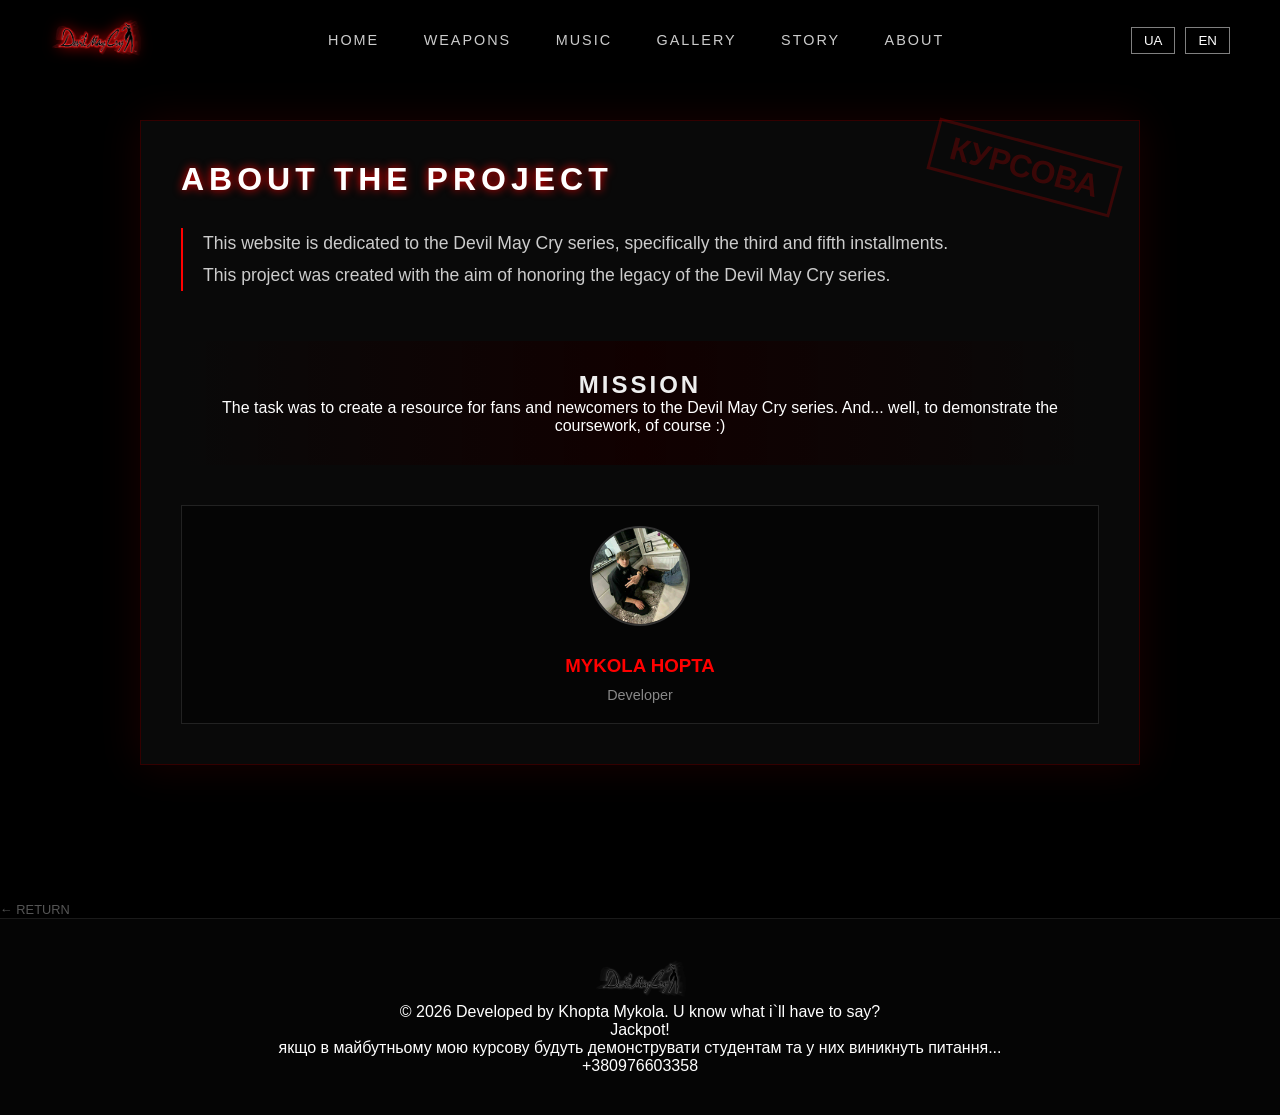
==== about.html @ fee52f25 "Add files via upload" ====
<!DOCTYPE html>
<html lang="en">
<head>
    <meta charset="UTF-8">
     <meta name="viewport" content="width=device-width, initial-scale=1.0">
    <title>About</title>
    <link rel="stylesheet" href="css/main.css">
    <link rel="stylesheet" href="css/loader.css">
    <link rel="stylesheet" href="css/about.css">
</head>
<body>
<header class="main-header">
    <div class="logo-container">
        <img src="assets/image/dmc.png" alt="DMC Logo" class="nav-logo">
    </div>
    <nav class="nav-links">
        <a href="index.html" data-lang="nav_index"></a>
        <a href="weapons.html" data-lang="nav_chars"></a>
        <a href="music.html" data-lang="nav_music"></a>
        <a href="gallery.html" data-lang="nav_gallery"></a>
        <a href="story.html" data-lang="nav_story"></a>
         <a href="about.html" data-lang="nav_about"></a>
    </nav>
    <div class="lang-switcher">
        <button onclick="changeLang('ua')">UA</button>
        <button onclick="changeLang('en')">EN</button>
    </div>
</header>
    

    <div class="about-wrapper">
        
        <div class="about-container">
            <h1 data-lang="about_title"></h1>
            
            
            <div class="about-content">
                <p data-lang="about_content"></p>
                <p data-lang="about_content2"></p>
            </div>

            <div class="mission-section">
              <h2 data-lang="mission_title"></h2>
                <p data-lang="mission_content"></p>
            </div>

            <div class="team-grid">
                <div class="member-card">
                    <img src="assets/image/autor.jpg" alt="Developer">
                    <h3 data-lang="member1_name"></h3>
                    <p data-lang="member1_role"></p>
             </div>
                </div>
            </div>
        </div>

        <a href="index.html" class="back-link">← return</a>
    </div>
<script src="js/loader.js"></script>
<script src="js/lang.js"></script>
<footer class="main-footer">
    <div class="footer-line"></div>
    <div class="footer-content">
        <div class="footer-logo">
            <img src="assets/image/dmc.png" alt="DMC">
        </div>
        <p>© 2026 Developed by Khopta Mykola. U know what i`ll have to say?</p>
        <div class="social-links">
            <span>Jackpot!</span>
        </div>
    </div>
    <p>якщо в майбутньому мою курсову будуть демонструвати студентам та у них виникнуть питання...</p>
    <p>+380976603358</p>
</footer>
</body>
</html>
---- css/main.css ----
/* --- 1. БАЗОВІ НАЛАШТУВАННЯ --- */
* {
    margin: 0;
    padding: 0;
    box-sizing: border-box;
}

body {
    background-color: #000;
    color: #fff;
    font-family: 'Cinzel', serif; 
    overflow-x: hidden;
}

/* --- 2. ПАНЕЛЬ НАВІГАЦІЇ (HEADER) --- */
.main-header {
    position: fixed;
    top: 0;
    left: 0;
    width: 100%;
    height: 80px;
    display: flex;
    justify-content: space-between;
    align-items: center;
    padding: 0 50px;
    background: rgba(0, 0, 0, 0.8); /* Напівпрозорий фон */
    z-index: 1000;
}

.nav-logo {
    height: 40px;
    width: auto;
    filter: drop-shadow(0 0 7px rgba(255, 0, 0, 0.6));
}

.nav-links a {
    color: #ccc;
    text-decoration: none;
    margin: 0 20px;
    font-size: 0.9rem;
    text-transform: uppercase;
    letter-spacing: 2px;
    transition: 0.3s;
}

.nav-links a:hover {
    color: #fff;
    text-shadow: 0 0 10px #fff;
}

.lang-switcher {
    display: flex;
    gap: 10px;
}

.lang-switcher button {
    background: transparent;
    border: 1px solid rgba(255,255,255,0.5);
    color: white;
    padding: 5px 12px;
    cursor: pointer;
    font-family: inherit;
    transition: 0.3s;
}

.lang-switcher button:hover {
    background: #ff0000;
    border-color: #ff0000;
}

/* --- 3. ГОЛОВНИЙ КОНТЕЙНЕР (ГЕРОЇ) --- */
.hero-container {
    display: flex;
    width: 100%;
    height: 100vh;
    overflow: hidden;
}

.character-side {
    flex: 1;
    position: relative;
    display: flex;
    justify-content: center;
    align-items: center;
    transition: flex 0.7s cubic-bezier(0.2, 1, 0.3, 1);
    cursor: pointer;
    background-size: cover;
    background-position: center;
    background-repeat: no-repeat;
    filter: grayscale(0.6);
}

.character-side:hover {
    flex: 1.5;
    filter: grayscale(0);
}

/* ФОТО ГЕРОЇВ */
.dante {
    background-image: linear-gradient(rgba(0,0,0,0.2), rgba(0,0,0,0.2)), 
                      url('../assets/image/dante.jpg');
    border-right: 1px solid rgba(255,0,0,0.3);
}

.vergil {
    background-image: linear-gradient(rgba(0,0,0,0.2), rgba(0,0,0,0.2)), 
                      url('../assets/image/vergil.webp');
}

.character-info {
    text-align: center;
    z-index: 5;
    pointer-events: none;
}

.character-info h1 {
    font-size: 4.5rem;
    letter-spacing: 8px;
    text-shadow: 2px 2px 20px #000;
}

/* --- 4. КАРТКИ БРАТІВ ТА ЕФЕКТИ --- */
.brother-card {
    flex: 1;
    padding: 40px;
    background: linear-gradient(135deg, rgba(20, 20, 20, 0.9) 0%, rgba(10, 10, 10, 0.9) 100%);
    border: 2px solid #222;
    clip-path: polygon(10% 0, 100% 0, 90% 100%, 0 100%);
    position: relative;
    transition: 0.5s;
    overflow: hidden;
}

.dante-bio:hover {
    border-color: #f00;
    transform: scale(1.05) skewX(-2deg);
    box-shadow: 0 0 40px rgba(255, 0, 0, 0.3);
}

.vergil-bio:hover {
    border-color: #0066ff;
    transform: scale(1.05) skewX(2deg);
    box-shadow: 0 0 40px rgba(1, 39, 77, 0.663);
}

/* Секція Спарди */
.legend-section {
    padding: 100px 0;
    background: radial-gradient(circle at center, #1a0000 0%, #000 70%);
    border-top: 1px solid #300;
}

/* Магія Глітча */
.glitch-wrapper {
    text-align: center;
    margin-bottom: 50px;
}

.glitch-title {
    color: white;
    font-size: 4rem;
    font-weight: 900;
    position: relative;
    display: inline-block;
    text-transform: uppercase;
    letter-spacing: 5px;
}

.glitch-title::before,
.glitch-title::after {
    content: attr(data-text);
    position: absolute;
    top: 0;
    left: 0;
    width: 100%;
    height: 100%;
    background: black;
}

.glitch-title::before {
    left: 2px;
    text-shadow: -2px 0 #ff0000;
    clip: rect(44px, 450px, 56px, 0);
    animation: glitch-anim 5s infinite linear alternate-reverse;
}

.glitch-title::after {
    left: -2px;
    text-shadow: -2px 0 #0066ff;
    clip: rect(44px, 450px, 56px, 0);
    animation: glitch-anim 2s infinite linear alternate-reverse;
}

@keyframes glitch-anim {
    0% { clip: rect(31px, 9999px, 94px, 0); }
    5% { clip: rect(70px, 9999px, 71px, 0); }
    10% { clip: rect(29px, 9999px, 83px, 0); }
    15% { clip: rect(16px, 9999px, 91px, 0); }
    20% { clip: rect(2px, 9999px, 23px, 0); }
    /* ... і так далі, створює ефект тремтіння */
    100% { clip: rect(67px, 9999px, 62px, 0); }
}

/* Контент */
.sparda-content {
    display: flex;
    align-items: center;
    gap: 40px;
    max-width: 900px;
    margin: 0 auto;
}

.sparda-text p {
    font-size: 1.1rem;
    color: #ccc;
    line-height: 1.8;
    margin-bottom: 20px;
}

.floating-symbol {
    width: 200px;
    filter: drop-shadow(0 0 10px #f00);
    animation: float 4s ease-in-out infinite;
}

@keyframes float {
    0%, 100% { transform: translateY(0); }
    50% { transform: translateY(-20px); }
}

/* --- 5. ФУТЕР --- */
.main-footer {
    padding: 40px 0;
    background: #050505;
    text-align: center;
    border-top: 1px solid #1a1a1a;
}

.footer-logo img {
    height: 40px;
    filter: grayscale(1) brightness(0.8);
    transition: 0.3s;
}

.jackpot-text {
    display: block;
    margin-top: 10px;
    color: #ff0000;
    font-weight: bold;
    opacity: 0.6;
    letter-spacing: 3px;
}
---- css/loader.css ----
#loader {
            position: fixed !important;
            top: 0;
            left: 0;
            width: 100vw;
            height: 100vh;
            background: #000;
            display: flex;
            justify-content: center;
            align-items: center;
            z-index: 999999;
            transition: opacity 0.4s ease;
        }
        .loader-hidden {
            opacity: 0 !important;
            pointer-events: none !important;
        }
* {
    margin: 0;
    padding: 0;
    box-sizing: border-box; /* Щоб падінги не "роздували" елементи */
}

body {
    background-color: #000;
    color: #fff;
    font-family: 'Cinzel', serif; /* Готичний стиль, якщо підключений Google Fonts */
    overflow-x: hidden; /* Щоб не було горизонтальної прокрутки */
}

/* --- 2. ПАНЕЛЬ НАВІГАЦІЇ (HEADER) --- */
.main-header {
    position: fixed;
    top: 0;
    left: 0;
    width: 100%;
    height: 80px;
    display: flex;
    justify-content: space-between; /* Розносить Лого, Меню і Кнопки по краях */
    align-items: center;
    padding: 0 50px;
    background: linear-gradient(to bottom, rgba(0,0,0,0.9), transparent);
    z-index: 1000;
}




.nav-links a {
    color: #ccc;
    text-decoration: none;
    margin: 0 20px;
    font-size: 0.9rem;
    text-transform: uppercase;
    letter-spacing: 2px;
    transition: 0.3s;
}

.nav-links a:hover {
    color: #fff;
    text-shadow: 0 0 10px #fff;
}

/* Кнопки мов */
.lang-switcher {
    display: flex;
    gap: 10px;
}

.lang-switcher button {
    background: transparent;
    border: 1px solid rgba(255,255,255,0.5);
    color: white;
    padding: 5px 12px;
    cursor: pointer;
    font-family: inherit;
    transition: 0.3s;
}

.lang-switcher button:hover {
    background: #ff0000;
    border-color: #ff0000;
}

/* --- 3. ГОЛОВНИЙ КОНТЕЙНЕР (ГЕРОЇ) --- */
.hero-container {
    display: flex; /* СТАВИТЬ ГЕРОЇВ ПОРУЧ (ЗЛІВА НАПРАВО) */
    width: 100%;
    height: 155vh;
    overflow: hidden;
}

.character-side {
    flex: 1; /* Кожен займає порівну місця */
    position: relative;
    display: flex;
    justify-content: center;
    align-items: center;
    transition: flex 0.8s cubic-bezier(0.25, 1, 0.3, 1);
    cursor: pointer;
    background-size: cover; /* Щоб фото не плющило */
    background-position: center;
    background-repeat: no-repeat;
    filter: grayscale(0.6); /* Ефект DMC: трохи похмуро, поки не наведеш */
}

.character-side:hover {
    flex: 1.6; /* Розширюється при наведенні */
    filter: grayscale(0);
}

/* ФОТО (Заміни шляхи на власні) */
.dante {
    background-image: linear-gradient(rgba(0,0,0,0.2), rgba(0,0,0,0.2)), 
                      url('../assets/image/dante.jpg');
    border-right: 1px solid rgba(255,0,0,0.3);
}

.vergil {
    background-image: linear-gradient(rgba(0,0,0,0.2), rgba(0,0,0,0.2)), 
                      url('../assets/image/vergil.webp');
}

/* Текст на героях */
.character-info {
    text-align: center;
    z-index: 5;
    pointer-events: none; /* Щоб текст не заважав клікати по фону */
}

.character-info h1 {
    font-size: 4.5rem;
    letter-spacing: 8px;
    margin-bottom: 5px;
    text-shadow: 2px 2px 20px #000;
}

.character-info p {
    font-size: 1.2rem;
    color: #ff0000;
    text-transform: uppercase;
    letter-spacing: 3px;
}

/* --- 4. СЕКЦІЯ ІСТОРІЇ (НИЖЧЕ) --- */
.story-section {
    padding: 120px 20px;
    background-color: #050505;
    background-image: radial-gradient(circle at center, #111 0%, #000 100%);
    text-align: center;
}

.story-section h2 {
    font-size: 3rem;
    color: #fff;
    margin-bottom: 50px;
    letter-spacing: 10px;
    text-transform: uppercase;
}

.container {
    max-width: 900px;
    margin: 0 auto;
    line-height: 1.8;
}

.story-content p {
    font-size: 1.1rem;
    color: #aaa;
    margin-bottom: 30px;
}

/* --- 5. ЛОАДЕР (додатково, щоб не було конфліктів) --- */
#loader {
    /* Твої стилі лоадера тут залишаються без змін */

}
---- css/about.css ----
body { background: #000; color: white; margin: 0; font-family: 'Segoe UI', sans-serif; overflow-x: hidden; }

        .about-wrapper {
            padding-top: 120px;
            display: flex;
            flex-direction: column;
            align-items: center;
            min-height: 100vh;
            padding-bottom: 50px;
        }

        .about-container {
            width: 85%;
            max-width: 1000px;
            background: rgba(10, 10, 10, 0.9);
            border: 1px solid #300;
            padding: 40px;
            box-shadow: 0 0 40px rgba(255, 0, 0, 0.1);
            position: relative;
        }

        .about-container::before {
            content: "КУРСОВА";
            position: absolute;
            top: 20px;
            right: 20px;
            color: rgba(255, 0, 0, 0.2);
            font-size: 2rem;
            border: 3px solid rgba(255, 0, 0, 0.2);
            padding: 5px 15px;
            transform: rotate(15deg);
            font-weight: bold;
        }

        h1 { text-shadow: 0 0 10px #f00; text-transform: uppercase; letter-spacing: 5px; margin-bottom: 30px; }

        .about-content {
            line-height: 1.8;
            font-size: 1.1rem;
            color: #ccc;
            border-left: 2px solid #f00;
            padding-left: 20px;
            margin-bottom: 40px;
        }

        .team-grid {
            display: grid;
            grid-template-columns: repeat(auto-fit, minmax(250px, 1fr));
            gap: 20px;
            margin-top: 40px;
        }

        .member-card {
            background: #050505;
            border: 1px solid #222;
            padding: 20px;
            text-align: center;
            transition: 0.3s;
        }

        .member-card:hover {
            border-color: #f00;
            transform: translateY(-5px);
            box-shadow: 0 5px 15px rgba(255, 0, 0, 0.2);
        }

        .member-card img {
            width: 100px;
            height: 100px;
            border-radius: 50%;
            border: 2px solid #333;
            margin-bottom: 15px;
            object-fit: cover;
        }

        .member-card h3 { color: #f00; margin: 10px 0; text-transform: uppercase; }
        .member-card p { font-size: 0.9rem; color: #888; margin: 0; }

        .mission-section {
            margin-top: 50px;
            text-align: center;
            padding: 30px;
            background: linear-gradient(to right, transparent, #100, transparent);
        }

        .mission-section h2 { color: #eee; text-transform: uppercase; letter-spacing: 3px; }

        .back-link { margin-top: 40px; color: #555; text-decoration: none; transition: 0.3s; text-transform: uppercase; font-size: 0.8rem; }
        .back-link:hover { color: #f00; }
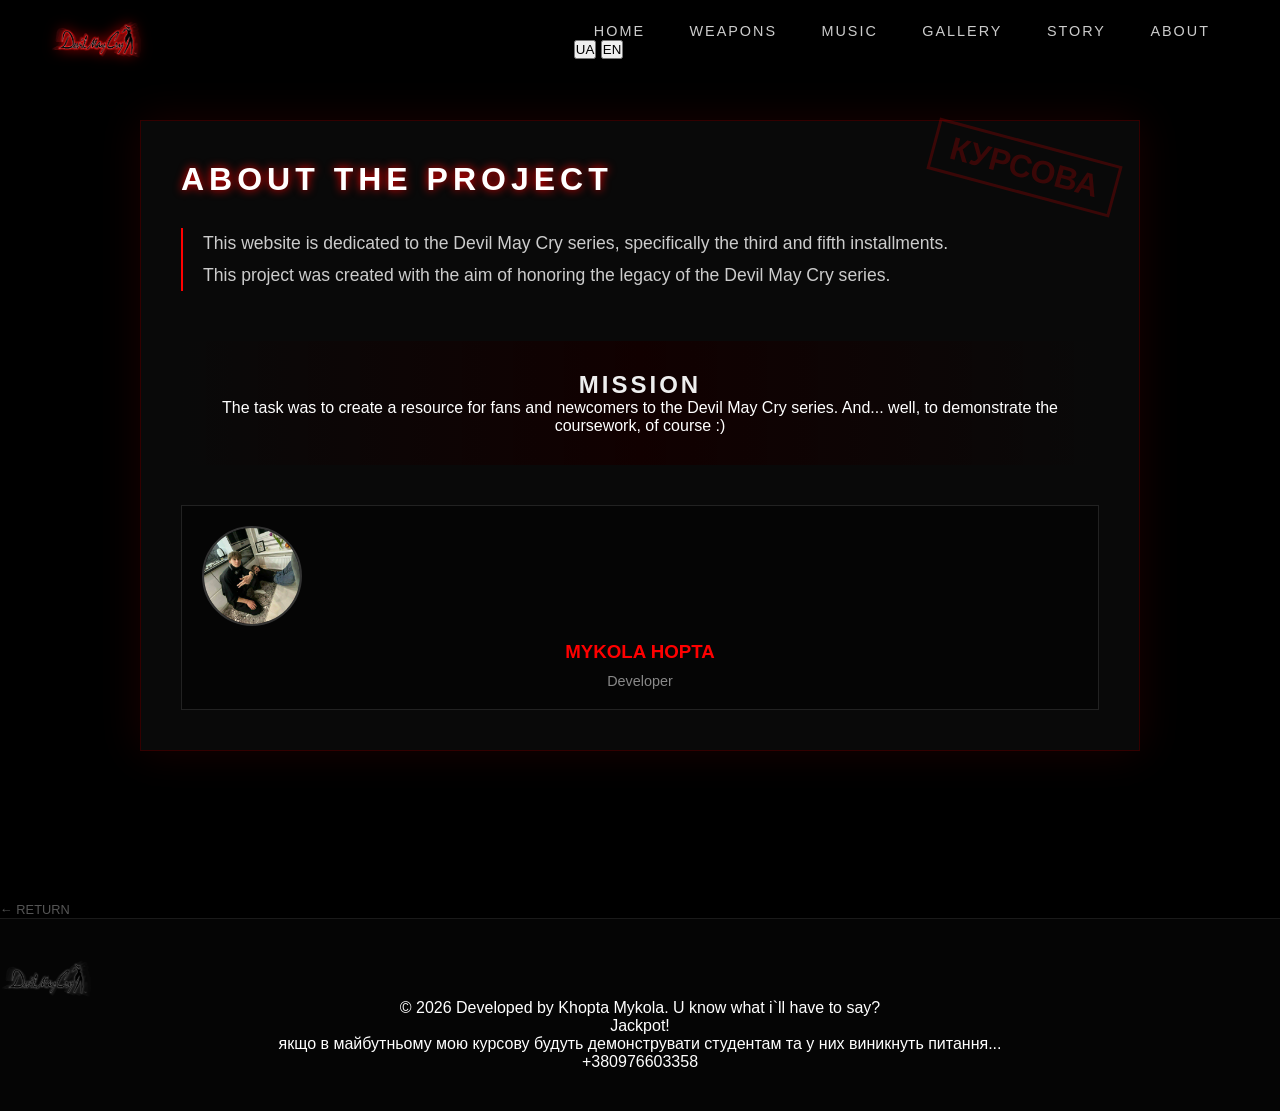
==== commit 6c58dbf8: "Update about.html" ====
--- a/about.html
+++ b/about.html
@@ -13,18 +13,26 @@
     <div class="logo-container">
         <img src="assets/image/dmc.png" alt="DMC Logo" class="nav-logo">
     </div>
+
+    <div class="menu-toggle" id="mobile-menu">
+        <span class="bar"></span>
+        <span class="bar"></span>
+        <span class="bar"></span>
+    </div>
+
     <nav class="nav-links">
         <a href="index.html" data-lang="nav_index"></a>
         <a href="weapons.html" data-lang="nav_chars"></a>
         <a href="music.html" data-lang="nav_music"></a>
         <a href="gallery.html" data-lang="nav_gallery"></a>
         <a href="story.html" data-lang="nav_story"></a>
-         <a href="about.html" data-lang="nav_about"></a>
+        <a href="about.html" data-lang="nav_about"></a>
+        
+        <div class="mobile-lang">
+            <button onclick="changeLang('ua')">UA</button>
+            <button onclick="changeLang('en')">EN</button>
+        </div>
     </nav>
-    <div class="lang-switcher">
-        <button onclick="changeLang('ua')">UA</button>
-        <button onclick="changeLang('en')">EN</button>
-    </div>
 </header>
     
 
@@ -73,4 +81,4 @@
     <p>+380976603358</p>
 </footer>
 </body>
-</html>+</html>
--- a/css/main.css
+++ b/css/main.css
@@ -250,4 +250,45 @@
     font-weight: bold;
     opacity: 0.6;
     letter-spacing: 3px;
-}+}
+@media (max-width: 768px){
+    .main-header {
+        flex-direction: column;
+        height: auto;
+        padding: 10px 0;
+    }
+    .nav-links {
+        flex-wrap: wrap;
+        justify-content: center;
+        gap: 10px;
+        margin: 10px 0;
+    }
+    .hero-container {
+        flex-direction: column;
+        height: auto;
+        margin-top: 120px;
+    }
+    .character-side {
+        width: 100%;
+        height: 50vh;
+    }
+    .brother-flex {
+        flex-direction: column;
+        align-items: center;
+        gap: 20px;
+    }
+    .brother-card {
+        width: 90%;
+    }
+    .section-title {
+        font-size: 1.8rem;
+    }
+    .character-info h1 {
+        fonnt-size: 2.5 rem;
+    }
+}
+img {
+    max-width:100%;
+    height: auto;
+    display: block;
+}
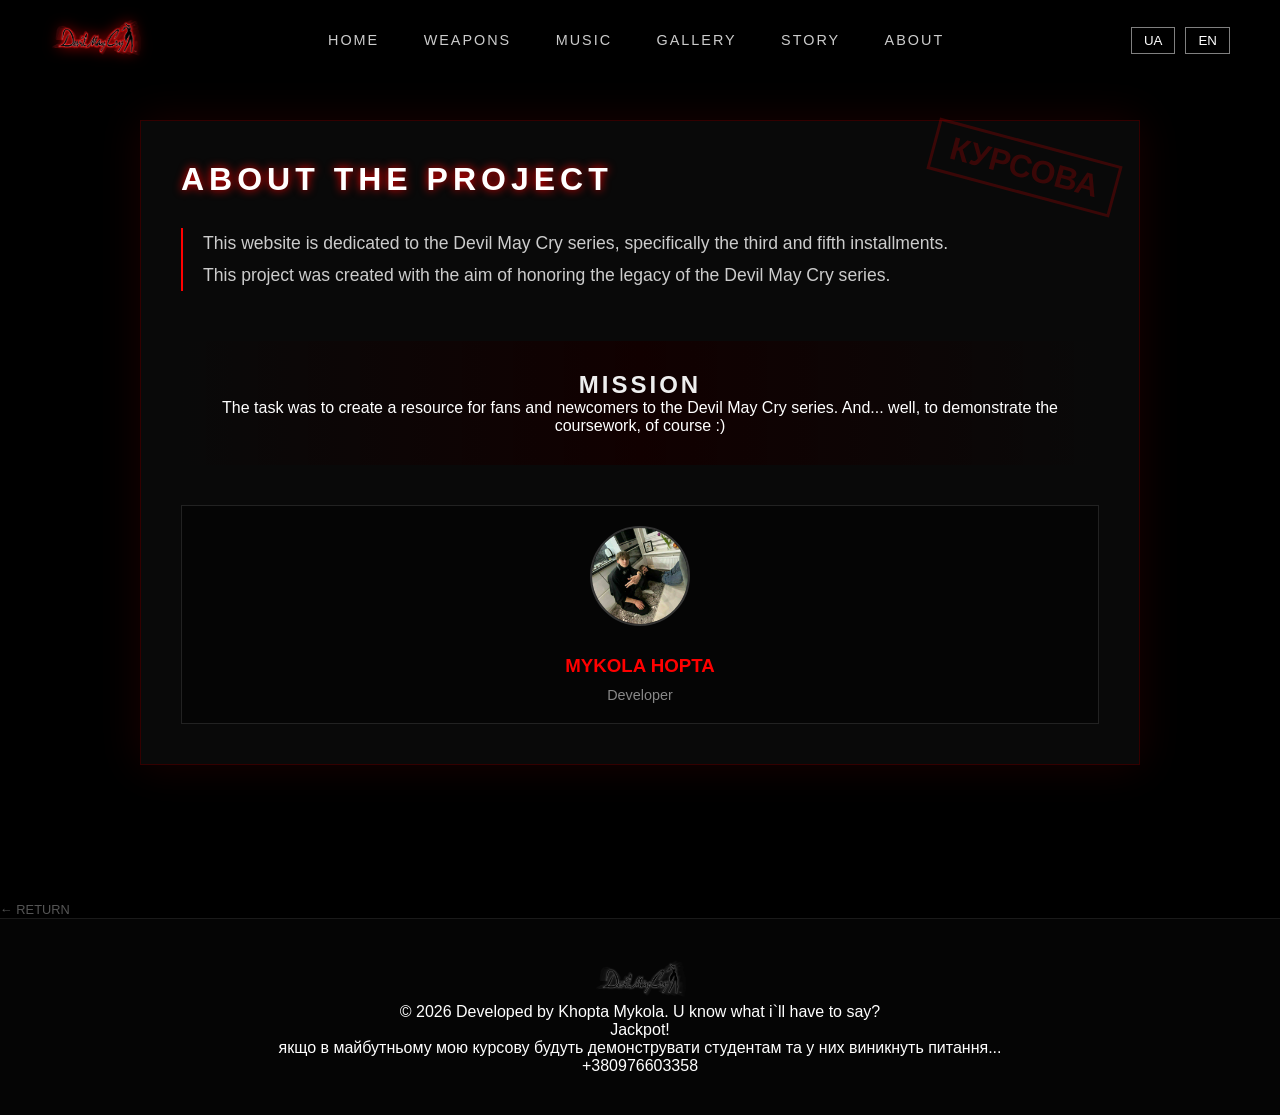
==== commit 32de908b: "Add files via upload" ====
--- a/about.html
+++ b/about.html
@@ -27,12 +27,11 @@
         <a href="gallery.html" data-lang="nav_gallery"></a>
         <a href="story.html" data-lang="nav_story"></a>
         <a href="about.html" data-lang="nav_about"></a>
-        
-        <div class="mobile-lang">
-            <button onclick="changeLang('ua')">UA</button>
-            <button onclick="changeLang('en')">EN</button>
-        </div>
     </nav>
+    <div class="lang-switcher">
+        <button onclick="changeLang('ua')">UA</button>
+        <button onclick="changeLang('en')">EN</button>
+    </div>
 </header>
     
 
@@ -64,6 +63,7 @@
 
         <a href="index.html" class="back-link">← return</a>
     </div>
+    <script src="js/navigation.js"></script>
 <script src="js/loader.js"></script>
 <script src="js/lang.js"></script>
 <footer class="main-footer">
@@ -81,4 +81,4 @@
     <p>+380976603358</p>
 </footer>
 </body>
-</html>
+</html>
--- a/css/main.css
+++ b/css/main.css
@@ -1,5 +1,5 @@
 
-/* --- 1. БАЗОВІ НАЛАШТУВАННЯ --- */
+/* бейз сетінгс */
 * {
     margin: 0;
     padding: 0;
@@ -13,7 +13,7 @@
     overflow-x: hidden;
 }
 
-/* --- 2. ПАНЕЛЬ НАВІГАЦІЇ (HEADER) --- */
+/* хедер*/
 .main-header {
     position: fixed;
     top: 0;
@@ -24,7 +24,7 @@
     justify-content: space-between;
     align-items: center;
     padding: 0 50px;
-    background: rgba(0, 0, 0, 0.8); /* Напівпрозорий фон */
+    background: rgba(0, 0, 0, 0.8); /* полупрозорий фон */
     z-index: 1000;
 }
 
@@ -69,7 +69,7 @@
     border-color: #ff0000;
 }
 
-/* --- 3. ГОЛОВНИЙ КОНТЕЙНЕР (ГЕРОЇ) --- */
+/* данте і верг */
 .hero-container {
     display: flex;
     width: 100%;
@@ -96,7 +96,7 @@
     filter: grayscale(0);
 }
 
-/* ФОТО ГЕРОЇВ */
+/* фото*/
 .dante {
     background-image: linear-gradient(rgba(0,0,0,0.2), rgba(0,0,0,0.2)), 
                       url('../assets/image/dante.jpg');
@@ -120,7 +120,7 @@
     text-shadow: 2px 2px 20px #000;
 }
 
-/* --- 4. КАРТКИ БРАТІВ ТА ЕФЕКТИ --- */
+/* ефекти та кардс  */
 .brother-card {
     flex: 1;
     padding: 40px;
@@ -151,7 +151,7 @@
     border-top: 1px solid #300;
 }
 
-/* Магія Глітча */
+/* глітч */
 .glitch-wrapper {
     text-align: center;
     margin-bottom: 50px;
@@ -198,7 +198,7 @@
     10% { clip: rect(29px, 9999px, 83px, 0); }
     15% { clip: rect(16px, 9999px, 91px, 0); }
     20% { clip: rect(2px, 9999px, 23px, 0); }
-    /* ... і так далі, створює ефект тремтіння */
+    /* ефект тряски  */
     100% { clip: rect(67px, 9999px, 62px, 0); }
 }
 
@@ -229,7 +229,7 @@
     50% { transform: translateY(-20px); }
 }
 
-/* --- 5. ФУТЕР --- */
+/* футер */
 .main-footer {
     padding: 40px 0;
     background: #050505;
@@ -251,44 +251,108 @@
     opacity: 0.6;
     letter-spacing: 3px;
 }
-@media (max-width: 768px){
+/* бургер (НАСТЯ ДЯКУЮ) */
+.menu-toggle {
+    display: none;
+    flex-direction: column;
+    cursor: pointer;
+    gap: 6px;
+    z-index: 2100;
+}
+
+.menu-toggle .bar {
+    width: 30px;
+    height: 3px;
+    background-color: #fff;
+    transition: 0.3s;
+}
+
+/* анімка перетворювання на хрестик */
+.menu-toggle.is-active .bar:nth-child(2) { opacity: 0; }
+.menu-toggle.is-active .bar:nth-child(1) { transform: translateY(9px) rotate(45deg); }
+.menu-toggle.is-active .bar:nth-child(3) { transform: translateY(-9px) rotate(-45deg); }
+@media (max-width: 768px) {
+    /* 1. лого зліва бургер справа */
     .main-header {
-        flex-direction: column;
-        height: auto;
-        padding: 10px 0;
-    }
+        padding: 0 20px;
+        height: 70px;
+        justify-content: space-between;
+    }
+
+    .menu-toggle {
+        display: flex; /* макменю тіко на мобілках */
+    }
+
+    @media (max-width: 768px) {
+    /* ... інші стилі ... */
+
     .nav-links {
-        flex-wrap: wrap;
-        justify-content: center;
-        gap: 10px;
-        margin: 10px 0;
-    }
+        position: fixed;
+        top: 0;
+        right: -100%; 
+        width: 100%; 
+        height: 100vh; 
+        background: rgba(0, 0, 0, 0.95); 
+        display: flex;
+        flex-direction: column; 
+        justify-content: center; 
+        align-items: center;   
+        transition: 0.5s cubic-bezier(0.77, 0, 0.175, 1);
+        z-index: 2050;
+        border-left: none; 
+    }
+
+    .nav-links.active {
+        right: 0;
+    }
+
+    .nav-links a {
+        margin: 20px 0; 
+        font-size: 2rem; 
+        text-align: center;
+        width: 100%;
+        letter-spacing: 5px; 
+        color: #fff;
+        text-decoration: none;
+        transition: 0.3s;
+    }
+
+    .nav-links a:hover {
+        color: #ff0000;
+        text-shadow: 0 0 15px #ff0000;
+    }
+}
+    
+    .lang-switcher { display: none; } 
+    
+    /* аби герої не накладались, а були стовпцем*/
     .hero-container {
         flex-direction: column;
         height: auto;
-        margin-top: 120px;
-    }
+        margin-top: 70px; 
+    }
+
     .character-side {
-        width: 100%;
-        height: 50vh;
-    }
-    .brother-flex {
+        width: 100% !important; /* на ширину  */
+        height: 50vh; /* сайд для кожного перса */
+        flex: none !important; /* вимикаєм флекс */
+    }
+
+    /* фуьер*/
+    .main-footer {
+        padding: 40px 20px;
+        display: flex;
         flex-direction: column;
         align-items: center;
+    }
+
+    .footer-content {
+        flex-direction: column;
         gap: 20px;
     }
-    .brother-card {
-        width: 90%;
-    }
-    .section-title {
-        font-size: 1.8rem;
-    }
-    .character-info h1 {
-        fonnt-size: 2.5 rem;
-    }
-}
-img {
-    max-width:100%;
-    height: auto;
-    display: block;
-}
+
+    .footer-logo img {
+        height: 35px; /* лого не на пів екрана */
+        margin: 0 auto;
+    }
+}
